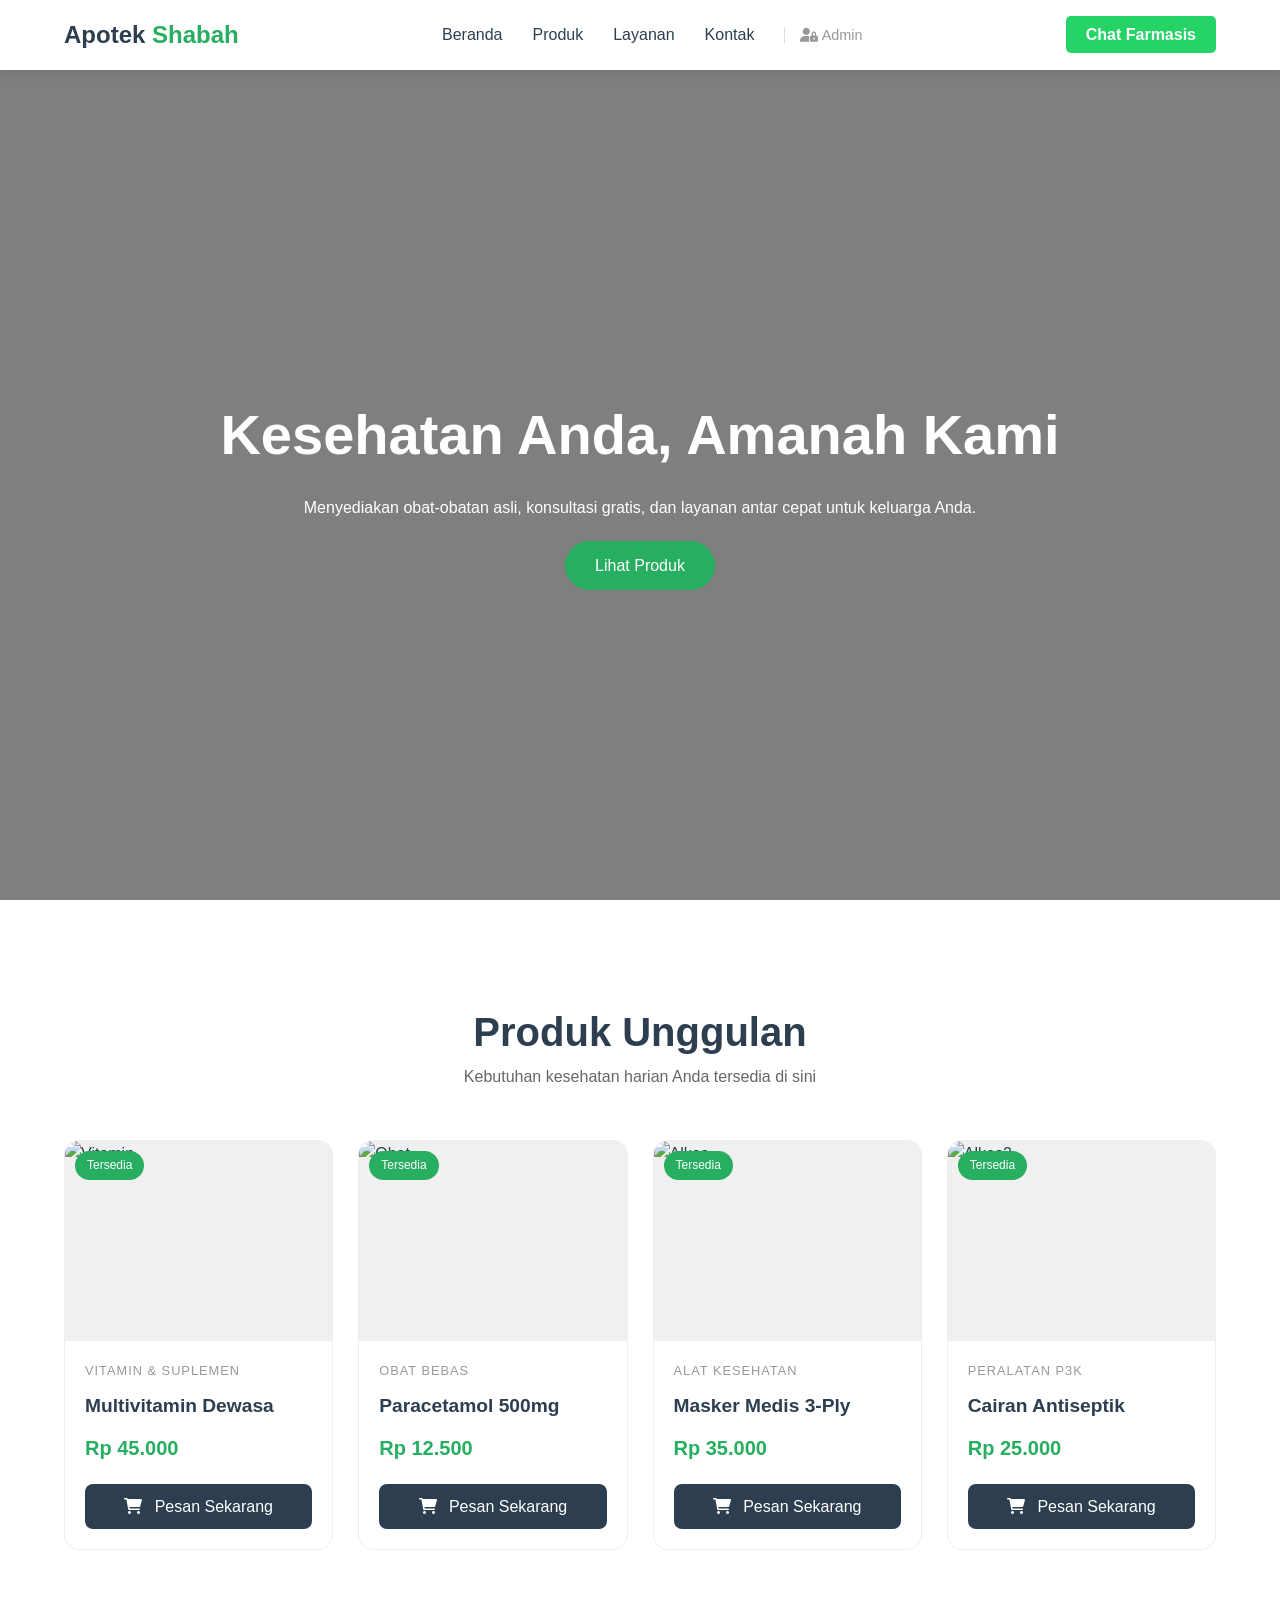
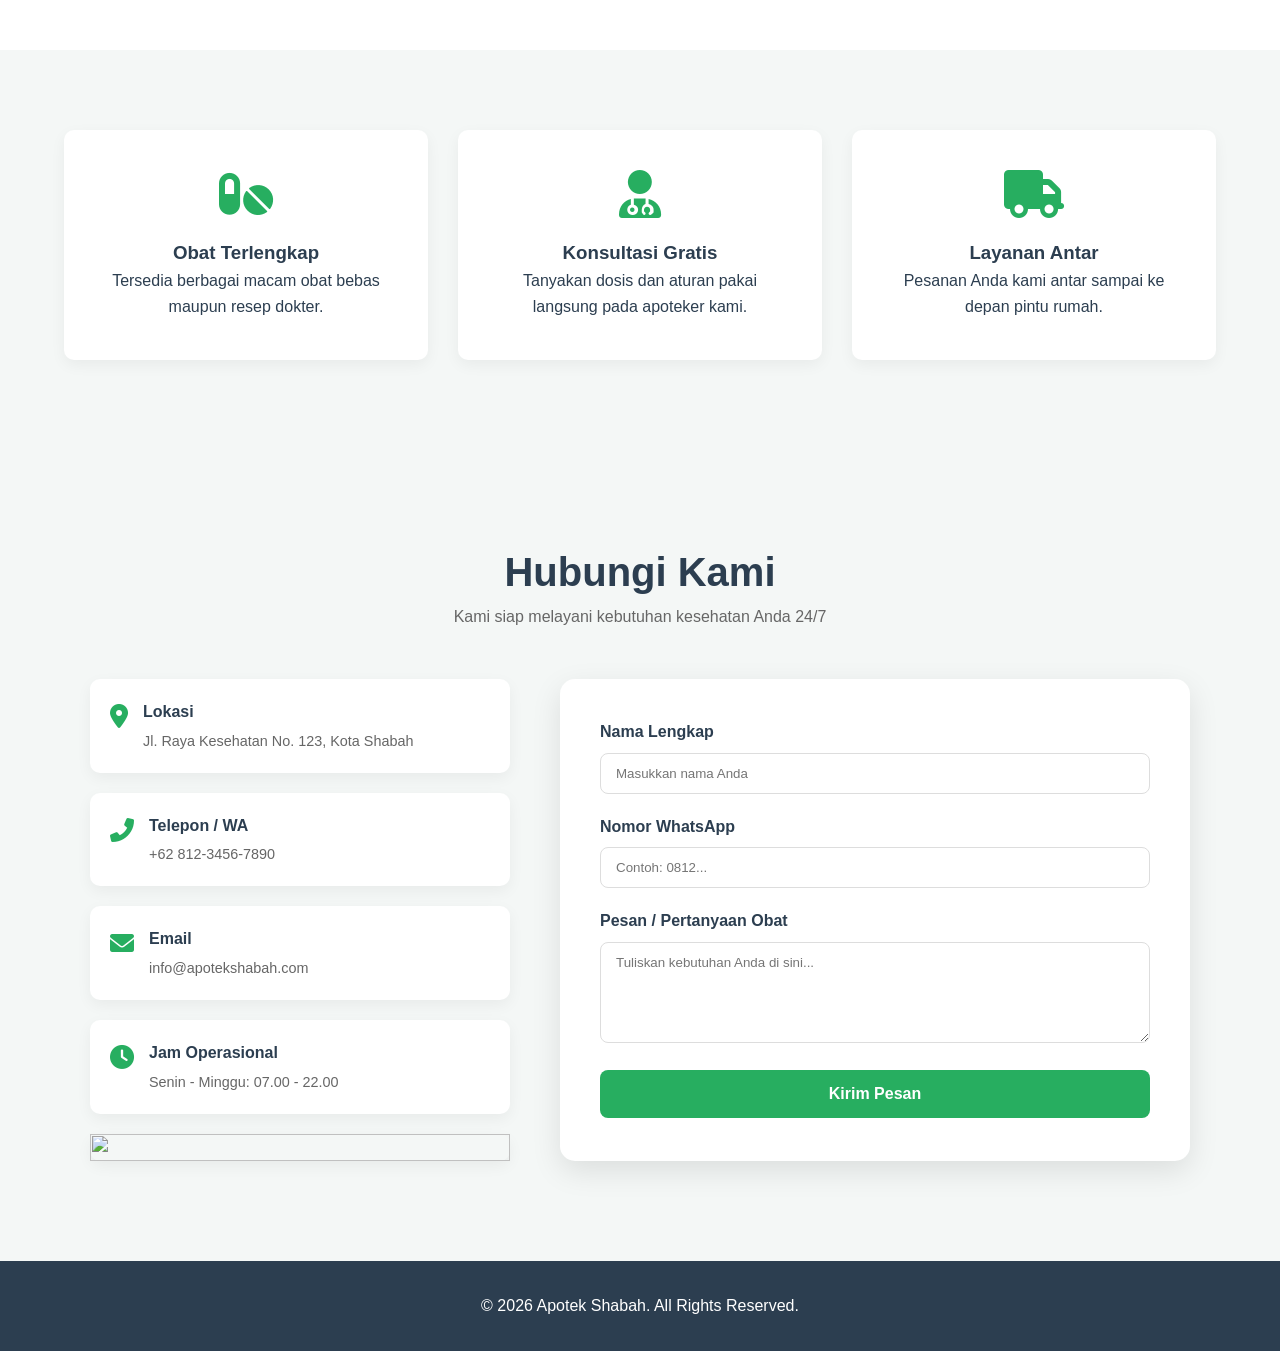
==== index.html @ 4bbe38ad "first commit" ====
<!doctype html>
<html lang="id">
  <head>
    <meta charset="UTF-8" />
    <meta name="viewport" content="width=device-width, initial-scale=1.0" />
    <title>Apotek Shabah | Solusi Kesehatan Anda</title>
    <link rel="stylesheet" href="assets/style.css" />
    <!-- Menggunakan Font Awesome untuk ikon -->
    <link rel="stylesheet" href="https://cdnjs.cloudflare.com/ajax/libs/font-awesome/6.0.0/css/all.min.css" />
  </head>
  <body>
    <!-- Header & Navigasi -->
    <header>
      <nav class="navbar">
        <div class="logo">Apotek <span>Shabah</span></div>
        <ul class="nav-links">
          <li><a href="#home">Beranda</a></li>
          <li><a href="#produk">Produk</a></li>
          <li><a href="#layanan">Layanan</a></li>
          <li><a href="#kontak">Kontak</a></li>
          <li>
            <a href="login.html" class="admin-link"><i class="fas fa-user-lock"></i> Admin</a>
          </li>
        </ul>
        <div class="cta-button">
          <a href="https://wa.me/62812345678" class="btn-wa">Chat Farmasis</a>
        </div>
      </nav>
    </header>

    <!-- Hero Section -->
    <section id="home" class="hero">
      <div class="hero-content">
        <h1>Kesehatan Anda, Amanah Kami</h1>
        <p>Menyediakan obat-obatan asli, konsultasi gratis, dan layanan antar cepat untuk keluarga Anda.</p>
        <a href="#produk" class="btn-primary">Lihat Produk</a>
      </div>
    </section>

    <!-- Section Produk -->
    <section id="produk" class="products">
      <div class="section-title">
        <h2>Produk Unggulan</h2>
        <p>Kebutuhan kesehatan harian Anda tersedia di sini</p>
      </div>

      <div class="product-container">
        <!-- Produk 1 -->
        <div class="product-card">
          <div class="product-badge">Tersedia</div>
          <img src="https://i.pinimg.com/1200x/9c/a5/2e/9ca52e4918b7a83c334576a96102f789.jpg" alt="Vitamin" />
          <div class="product-info">
            <span class="category">Vitamin & Suplemen</span>
            <h3>Multivitamin Dewasa</h3>
            <p class="price">Rp 45.000</p>
            <a href="#" class="btn-buy"><i class="fas fa-shopping-cart"></i> Pesan Sekarang</a>
          </div>
        </div>

        <!-- Produk 2 -->
        <div class="product-card">
          <div class="product-badge">Tersedia</div>
          <img src="https://i.pinimg.com/736x/cd/64/32/cd6432f13da18cb51fac2596b6b426be.jpg" alt="Obat" />
          <div class="product-info">
            <span class="category">Obat Bebas</span>
            <h3>Paracetamol 500mg</h3>
            <p class="price">Rp 12.500</p>
            <a href="#" class="btn-buy"><i class="fas fa-shopping-cart"></i> Pesan Sekarang</a>
          </div>
        </div>

        <!-- Produk 3 -->
        <div class="product-card">
          <div class="product-badge">Tersedia</div>
          <img src="https://i.pinimg.com/736x/5b/c1/8c/5bc18cceec5c68799ef428b8e65aa3c9.jpg" alt="Alkes" />
          <div class="product-info">
            <span class="category">Alat Kesehatan</span>
            <h3>Masker Medis 3-Ply</h3>
            <p class="price">Rp 35.000</p>
            <a href="#" class="btn-buy"><i class="fas fa-shopping-cart"></i> Pesan Sekarang</a>
          </div>
        </div>

        <!-- Produk 4 -->
        <div class="product-card">
          <div class="product-badge">Tersedia</div>
          <img src="https://i.pinimg.com/1200x/cb/66/e2/cb66e283e4ca31a0d4745c334e1e2e95.jpg" alt="Alkes2" />
          <div class="product-info">
            <span class="category">Peralatan P3K</span>
            <h3>Cairan Antiseptik</h3>
            <p class="price">Rp 25.000</p>
            <a href="#" class="btn-buy"><i class="fas fa-shopping-cart"></i> Pesan Sekarang</a>
          </div>
        </div>
      </div>
    </section>

    <!-- Layanan Unggulan -->
    <section id="layanan" class="features">
      <div class="container">
        <div class="feature-card">
          <i class="fas fa-pills"></i>
          <h3>Obat Terlengkap</h3>
          <p>Tersedia berbagai macam obat bebas maupun resep dokter.</p>
        </div>
        <div class="feature-card">
          <i class="fas fa-user-md"></i>
          <h3>Konsultasi Gratis</h3>
          <p>Tanyakan dosis dan aturan pakai langsung pada apoteker kami.</p>
        </div>
        <div class="feature-card">
          <i class="fas fa-truck"></i>
          <h3>Layanan Antar</h3>
          <p>Pesanan Anda kami antar sampai ke depan pintu rumah.</p>
        </div>
      </div>
    </section>

    <!-- kontak -->
    <section id="kontak" class="contact">
      <div class="section-title">
        <h2>Hubungi Kami</h2>
        <p>Kami siap melayani kebutuhan kesehatan Anda 24/7</p>
      </div>

      <div class="contact-container">
        <div class="contact-info">
          <div class="info-box">
            <i class="fas fa-map-marker-alt"></i>
            <div>
              <h4>Lokasi</h4>
              <p>Jl. Raya Kesehatan No. 123, Kota Shabah</p>
            </div>
          </div>
          <div class="info-box">
            <i class="fas fa-phone-alt"></i>
            <div>
              <h4>Telepon / WA</h4>
              <p>+62 812-3456-7890</p>
            </div>
          </div>
          <div class="info-box">
            <i class="fas fa-envelope"></i>
            <div>
              <h4>Email</h4>
              <p>info@apotekshabah.com</p>
            </div>
          </div>
          <div class="info-box">
            <i class="fas fa-clock"></i>
            <div>
              <h4>Jam Operasional</h4>
              <p>Senin - Minggu: 07.00 - 22.00</p>
            </div>
          </div>

          <div class="map">
            <a href="https://share.google/ONzoeyyrMlSSGfYep" target="_blank">
              <img src="https://i.pinimg.com/1200x/08/90/a9/0890a9bb7f6ce5cf2cfe549ed54fe2b7.jpg" alt="" srcset="" />
            </a>
          </div>
        </div>

        <div class="contact-form">
          <form action="#">
            <div class="input-group">
              <label>Nama Lengkap</label>
              <input type="text" placeholder="Masukkan nama Anda" required />
            </div>
            <div class="input-group">
              <label>Nomor WhatsApp</label>
              <input type="tel" placeholder="Contoh: 0812..." required />
            </div>
            <div class="input-group">
              <label>Pesan / Pertanyaan Obat</label>
              <textarea rows="5" placeholder="Tuliskan kebutuhan Anda di sini..."></textarea>
            </div>
            <button type="submit" class="btn-submit">Kirim Pesan</button>
          </form>
        </div>
      </div>
    </section>

    <!-- Footer -->
    <footer>
      <p>&copy; 2026 Apotek Shabah. All Rights Reserved.</p>
    </footer>

    <script src="assets/app.js"></script>
  </body>
</html>
---- assets/style.css ----
/* Reset Dasar */
* {
  margin: 0;
  padding: 0;
  box-sizing: border-box;
  font-family: "Segoe UI", Tahoma, Geneva, Verdana, sans-serif;
}

:root {
  --primary-color: #27ae60; /* Hijau Khas Farmasi */
  --secondary-color: #2c3e50;
  --white: #ffffff;
  --light-bg: #f4f7f6;
}
html {
  scroll-behavior: smooth;
}
body {
  line-height: 1.6;
  color: var(--secondary-color);
}

/* Navigasi */
.navbar {
  display: flex;
  justify-content: space-between;
  align-items: center;
  padding: 1rem 5%;
  background: var(--white);
  box-shadow: 0 2px 10px rgba(0, 0, 0, 0.1);
  position: fixed;
  width: 100%;
  top: 0;
  z-index: 1000;
}

.logo {
  font-size: 1.5rem;
  font-weight: bold;
  color: var(--secondary-color);
}

.logo span {
  color: var(--primary-color);
}

.nav-links {
  display: flex;
  list-style: none;
}

.nav-links li a {
  text-decoration: none;
  color: var(--secondary-color);
  margin: 0 15px;
  transition: 0.3s;
}

.nav-links li a:hover {
  color: var(--primary-color);
}

/* Hero Section */
.hero {
  height: 100vh;
  background: linear-gradient(rgba(0, 0, 0, 0.5), rgba(0, 0, 0, 0.5)), url("https://images.unsplash.com/photo-1586015555751-63bb77f4322a?auto=format&fit=crop&w=1350&q=80");
  background-size: cover;
  background-position: center;
  display: flex;
  align-items: center;
  justify-content: center;
  text-align: center;
  color: var(--white);
  padding-top: 80px;
}

.hero-content h1 {
  font-size: 3.5rem;
  margin-bottom: 1rem;
}

.btn-primary {
  display: inline-block;
  padding: 12px 30px;
  background: var(--primary-color);
  color: var(--white);
  text-decoration: none;
  border-radius: 30px;
  margin-top: 20px;
  transition: 0.3s;
}

.btn-primary:hover {
  background: #219150;
}

/* Styling Section Produk */
.products {
  padding: 100px 5%;
  background: var(--white);
}

.section-title {
  text-align: center;
  margin-bottom: 50px;
}

.section-title h2 {
  font-size: 2.5rem;
  color: var(--secondary-color);
}

.section-title p {
  color: #666;
}

.product-container {
  display: grid;
  grid-template-columns: repeat(auto-fit, minmax(250px, 1fr));
  gap: 25px;
}

.product-card {
  background: var(--white);
  border: 1px solid #eee;
  border-radius: 15px;
  overflow: hidden;
  position: relative;
  transition: 0.3s ease;
}

.product-card:hover {
  box-shadow: 0 10px 25px rgba(0, 0, 0, 0.1);
  transform: translateY(-5px);
}

.product-badge {
  position: absolute;
  top: 10px;
  left: 10px;
  background: var(--primary-color);
  color: white;
  padding: 5px 12px;
  font-size: 0.75rem;
  border-radius: 20px;
  z-index: 1;
}

/* Pastikan area gambar punya ruang yang konsisten */
.product-card img {
  width: 100%;
  height: 200px; /* Tinggi harus dikunci */
  object-fit: cover; /* Agar gambar tidak gepeng */
  display: block;
  background-color: #f0f0f0; /* Warna cadangan jika gambar gagal dimuat */
}

/* Tambahan agar info produk selalu di bawah */
.product-info {
  padding: 20px;
  display: flex;
  flex-direction: column;
  justify-content: space-between;
  min-height: 200px; /* Menjaga tinggi area teks agar seragam */
}

.category {
  font-size: 0.8rem;
  color: #999;
  text-transform: uppercase;
  letter-spacing: 1px;
}

.product-info h3 {
  font-size: 1.2rem;
  margin: 10px 0;
  color: var(--secondary-color);
}

.price {
  font-size: 1.25rem;
  font-weight: bold;
  color: var(--primary-color);
  margin-bottom: 20px;
}

.btn-buy {
  display: block;
  text-align: center;
  background: var(--secondary-color);
  color: white;
  text-decoration: none;
  padding: 10px;
  border-radius: 8px;
  transition: 0.3s;
  font-weight: 500;
}

.btn-buy:hover {
  background: var(--primary-color);
}

.btn-buy i {
  margin-right: 8px;
}

/* Section Layanan */
.features {
  padding: 80px 5%;
  background: var(--light-bg);
}

.container {
  display: grid;
  grid-template-columns: repeat(auto-fit, minmax(250px, 1fr));
  gap: 30px;
}

.feature-card {
  background: var(--white);
  padding: 40px;
  text-align: center;
  border-radius: 10px;
  box-shadow: 0 5px 15px rgba(0, 0, 0, 0.05);
  transition: transform 0.3s;
}

.feature-card:hover {
  transform: translateY(-10px);
}

.feature-card i {
  font-size: 3rem;
  color: var(--primary-color);
  margin-bottom: 20px;
}

/* State awal untuk animasi scroll */
.product-card,
.feature-card {
  opacity: 0;
  transform: translateY(30px);
  transition: all 0.8s ease-out;
}

/* WhatsApp Button */
.btn-wa {
  background: #25d366;
  color: white;
  padding: 10px 20px;
  border-radius: 5px;
  text-decoration: none;
  font-weight: bold;
}

/* Section Kontak */
.contact {
  padding: 100px 5%;
  background: var(--light-bg);
}

.contact-container {
  display: grid;
  grid-template-columns: 1fr 1.5fr;
  gap: 50px;
  max-width: 1100px;
  margin: 0 auto;
}

.contact-info {
  display: flex;
  flex-direction: column;
  gap: 20px;
}

.info-box {
  display: flex;
  align-items: flex-start;
  gap: 15px;
  background: var(--white);
  padding: 20px;
  border-radius: 10px;
  box-shadow: 0 5px 15px rgba(0, 0, 0, 0.05);
}

.info-box i {
  font-size: 1.5rem;
  color: var(--primary-color);
  margin-top: 5px;
}

.info-box h4 {
  margin-bottom: 5px;
  color: var(--secondary-color);
}

.info-box p {
  font-size: 0.9rem;
  color: #666;
}

.map {
  width: 100%;
  height: auto;
  border-radius: 10px;
  box-shadow: 0 5px 15px rgba(0, 0, 0, 0.05);
}
.map img {
  width: 100%;
  height: 100%;
  object-fit: cover;
}

/* Form Styling */
.contact-form {
  background: var(--white);
  padding: 40px;
  border-radius: 15px;
  box-shadow: 0 10px 30px rgba(0, 0, 0, 0.1);
}

.input-group {
  margin-bottom: 20px;
}

.input-group label {
  display: block;
  margin-bottom: 8px;
  font-weight: 600;
  color: var(--secondary-color);
}

.input-group input,
.input-group textarea {
  width: 100%;
  padding: 12px 15px;
  border: 1px solid #ddd;
  border-radius: 8px;
  outline: none;
  transition: 0.3s;
}

.input-group input:focus,
.input-group textarea:focus {
  border-color: var(--primary-color);
  box-shadow: 0 0 5px rgba(39, 174, 96, 0.2);
}
input:focus::placeholder,
textarea:focus::placeholder {
  color: transparent;
}

.btn-submit {
  width: 100%;
  padding: 15px;
  background: var(--primary-color);
  color: white;
  border: none;
  border-radius: 8px;
  font-size: 1rem;
  font-weight: bold;
  cursor: pointer;
  transition: 0.3s;
}

.btn-submit:hover {
  background: #219150;
  transform: translateY(-2px);
}

/* Responsif Kontak */
@media (max-width: 900px) {
  .contact-container {
    grid-template-columns: 1fr;
  }

  .contact-info {
    order: 2;
  }

  .contact-form {
    order: 1;
  }
}

/* footer */
footer {
  text-align: center;
  padding: 2rem;
  background: var(--secondary-color);
  color: var(--white);
}

/* Responsif Mobile */
@media (max-width: 768px) {
  .nav-links {
    display: none; /* Sembunyikan menu di HP, bisa ditambahkan Hamburger Menu nantinya */
  }
  .hero-content h1 {
    font-size: 2.5rem;
  }
}

/* Styling Khusus Login Page */
.login-page {
  background: linear-gradient(135deg, #27ae60 0%, #2c3e50 100%);
  height: 100vh;
  display: flex;
  align-items: center;
  justify-content: center;
}

.login-container {
  width: 100%;
  max-width: 400px;
  padding: 20px;
}

.login-box {
  background: white;
  padding: 40px;
  border-radius: 15px;
  box-shadow: 0 15px 35px rgba(0, 0, 0, 0.2);
}

.login-header {
  text-align: center;
  margin-bottom: 30px;
}

.login-header p {
  font-size: 0.9rem;
  color: #666;
  margin-top: 10px;
}

.login-footer {
  text-align: center;
  margin-top: 20px;
}

.login-footer a {
  text-decoration: none;
  color: #999;
  font-size: 0.85rem;
  transition: 0.3s;
}

.login-footer a:hover {
  color: var(--primary-color);
}
.admin-link {
  color: #999 !important; /* Warna lebih pudar dari menu utama */
  font-size: 0.9rem;
  border-left: 1px solid #ddd;
  padding-left: 15px;
}

.admin-link:hover {
  color: var(--primary-color) !important;
}

/* Memperbaiki pembungkus gambar agar tidak patah lagi */
.product-img-wrapper {
  width: 100%;
  height: 200px;
  overflow: hidden;
  background: #f0f0f0;
}

/* Dashboard Layout */
.dashboard-page {
  display: flex;
  background: #f8f9fa;
  min-height: 100vh;
}

/* Sidebar */
.sidebar {
  width: 260px;
  background: var(--secondary-color);
  color: white;
  padding: 20px;
  position: fixed;
  height: 100%;
}

.sidebar-header {
  padding-bottom: 30px;
  border-bottom: 1px solid rgba(255, 255, 255, 0.1);
  margin-bottom: 20px;
}

.sidebar-menu {
  list-style: none;
}

.sidebar-menu li {
  padding: 15px 10px;
  transition: 0.3s;
}

.sidebar-menu li a {
  color: rgba(255, 255, 255, 0.7);
  text-decoration: none;
  display: flex;
  align-items: center;
  gap: 15px;
}

.sidebar-menu li.active,
.sidebar-menu li:hover {
  background: rgba(255, 255, 255, 0.1);
  border-radius: 8px;
}

.sidebar-menu li.active a,
.sidebar-menu li:hover a {
  color: var(--primary-color);
}

.logout {
  margin-top: 50px;
}

/* Main Content Admin */
.main-content-admin {
  margin-left: 260px;
  padding: 40px;
  width: calc(100% - 260px);
}

.admin-header {
  display: flex;
  justify-content: space-between;
  margin-bottom: 30px;
}

/* Stats Cards */
.stats-grid {
  display: grid;
  grid-template-columns: repeat(3, 1fr);
  gap: 20px;
  margin-bottom: 40px;
}

.stat-card {
  background: white;
  padding: 25px;
  border-radius: 12px;
  display: flex;
  align-items: center;
  gap: 20px;
  box-shadow: 0 4px 6px rgba(0, 0, 0, 0.05);
}

.stat-card i {
  font-size: 2.5rem;
  color: var(--primary-color);
}

/* Table Admin */
.management-section {
  background: white;
  padding: 30px;
  border-radius: 12px;
  box-shadow: 0 4px 6px rgba(0, 0, 0, 0.05);
}

.admin-table {
  width: 100%;
  border-collapse: collapse;
  margin-top: 20px;
}

.admin-table th,
.admin-table td {
  padding: 15px;
  text-align: left;
  border-bottom: 1px solid #eee;
}

.btn-add {
  background: var(--primary-color);
  color: white;
  border: none;
  padding: 10px 20px;
  border-radius: 8px;
  cursor: pointer;
}

.btn-edit {
  color: #f39c12;
  background: none;
  border: none;
  cursor: pointer;
  font-size: 1.1rem;
}
.btn-delete {
  color: #e74c3c;
  background: none;
  border: none;
  cursor: pointer;
  font-size: 1.1rem;
  margin-left: 10px;
}

/* Form Container Admin */
.form-container-admin {
  background: #f1f1f1;
  padding: 20px;
  border-radius: 10px;
  margin-bottom: 20px;
}

.form-container-admin input,
.form-container-admin select {
  padding: 10px;
  margin-right: 10px;
  border: 1px solid #ddd;
  border-radius: 5px;
}
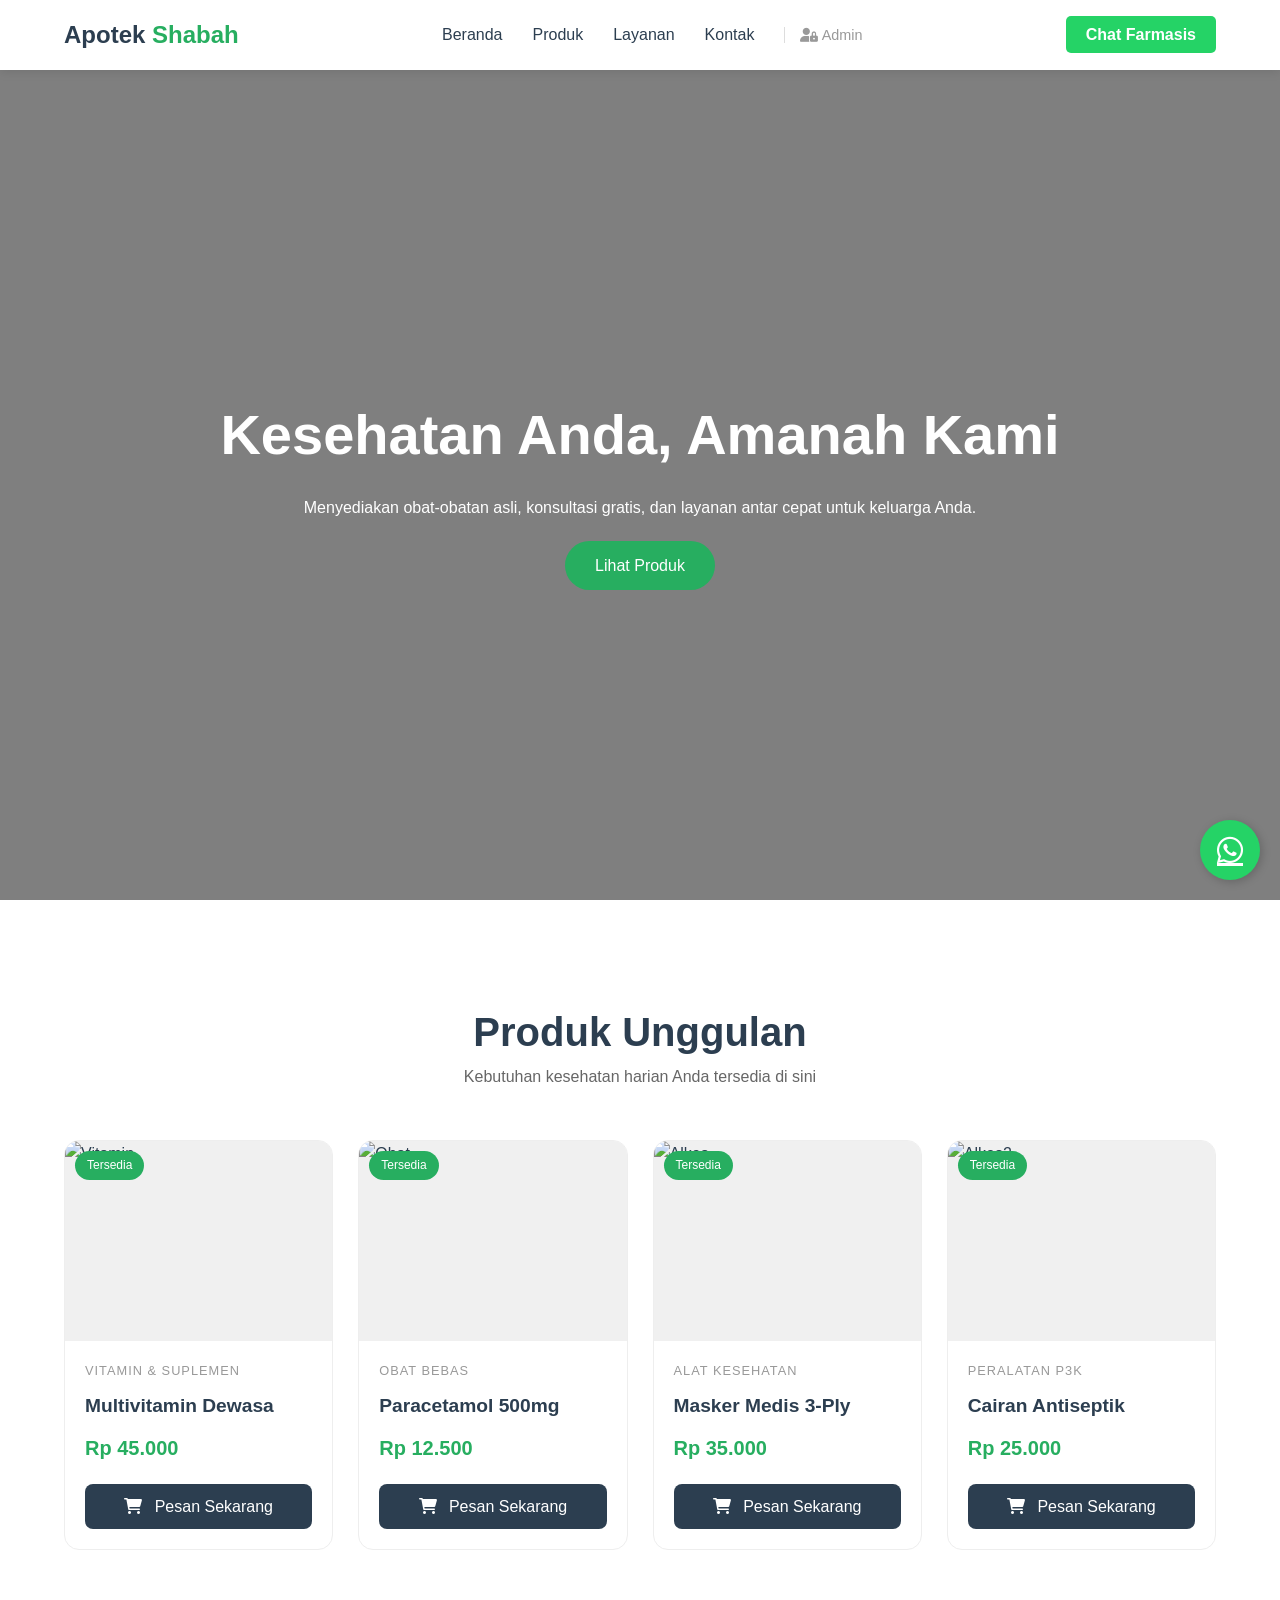
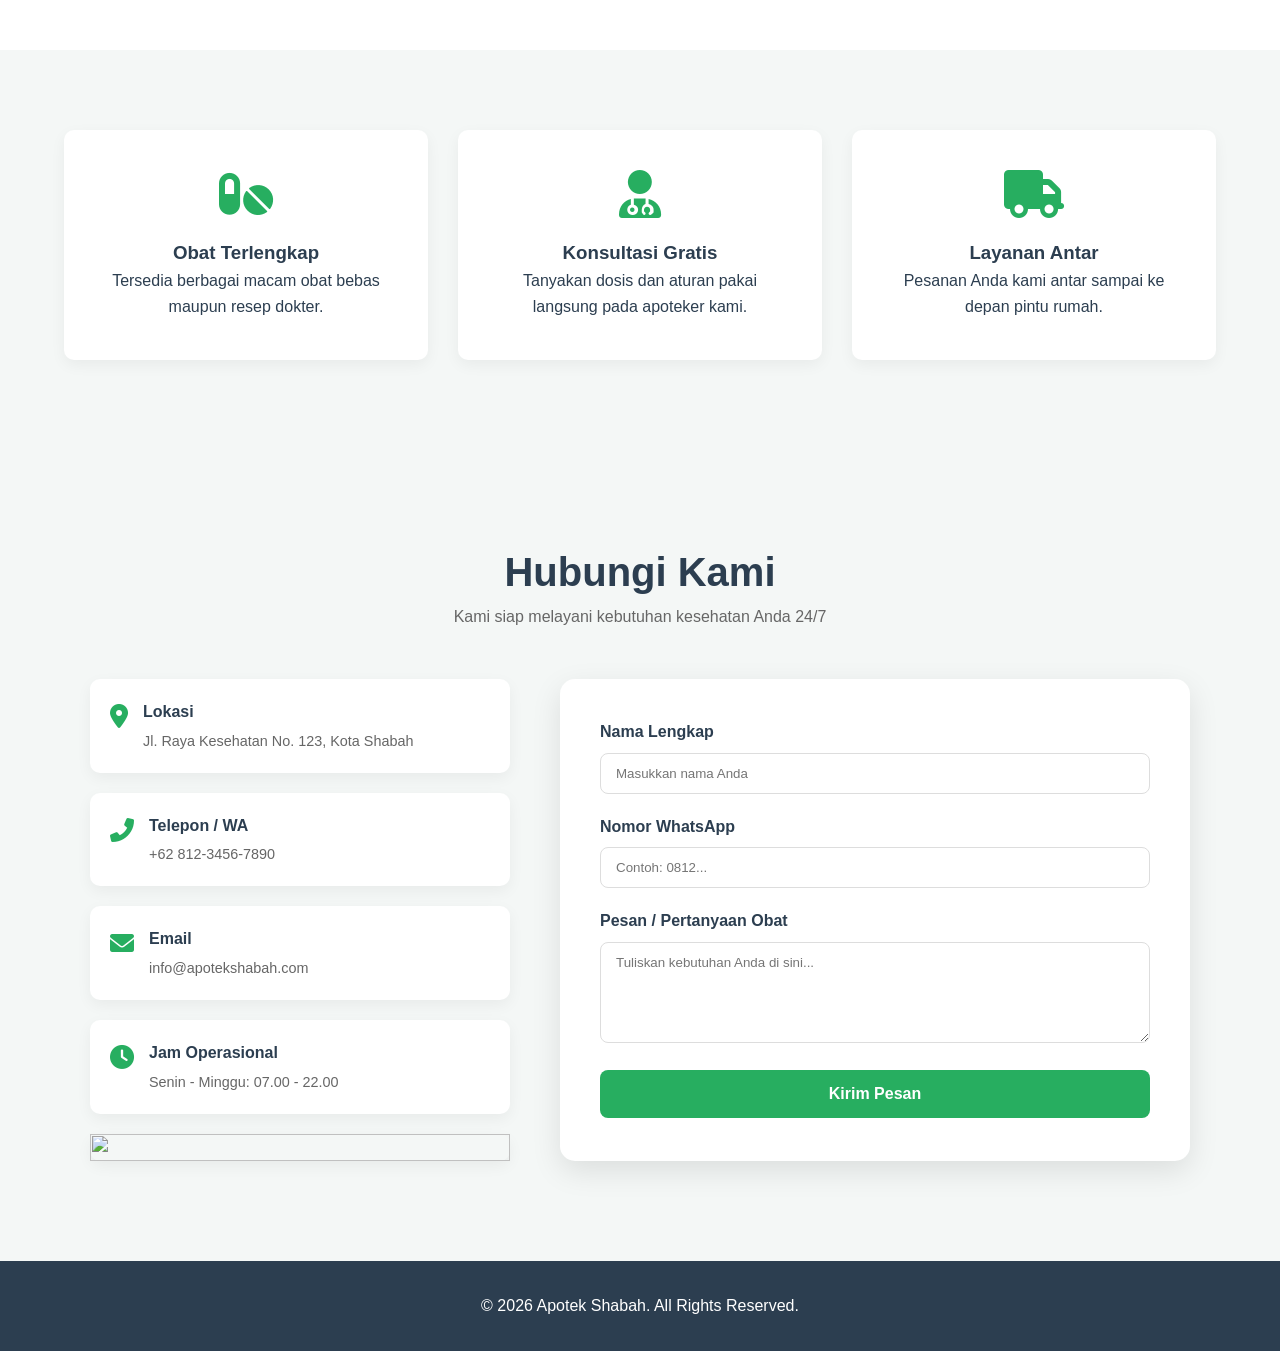
==== commit 44a58f1d: "fitur wa" ====
--- a/index.html
+++ b/index.html
@@ -180,6 +180,9 @@
         </div>
       </div>
     </section>
+    <a href="https://wa.me/62812345678" class="floating-wa" target="_blank">
+      <i class="fab fa-whatsapp"></i>
+    </a>
 
     <!-- Footer -->
     <footer>
--- a/assets/style.css
+++ b/assets/style.css
@@ -620,3 +620,21 @@
   border: 1px solid #ddd;
   border-radius: 5px;
 }
+
+/* icons wa ngambang saat di hp */
+.floating-wa {
+  position: fixed;
+  bottom: 20px;
+  right: 20px;
+  background: #25d366;
+  color: white;
+  width: 60px;
+  height: 60px;
+  border-radius: 50%;
+  display: flex;
+  align-items: center;
+  justify-content: center;
+  font-size: 30px;
+  box-shadow: 2px 2px 10px rgba(0, 0, 0, 0.2);
+  z-index: 9999;
+}
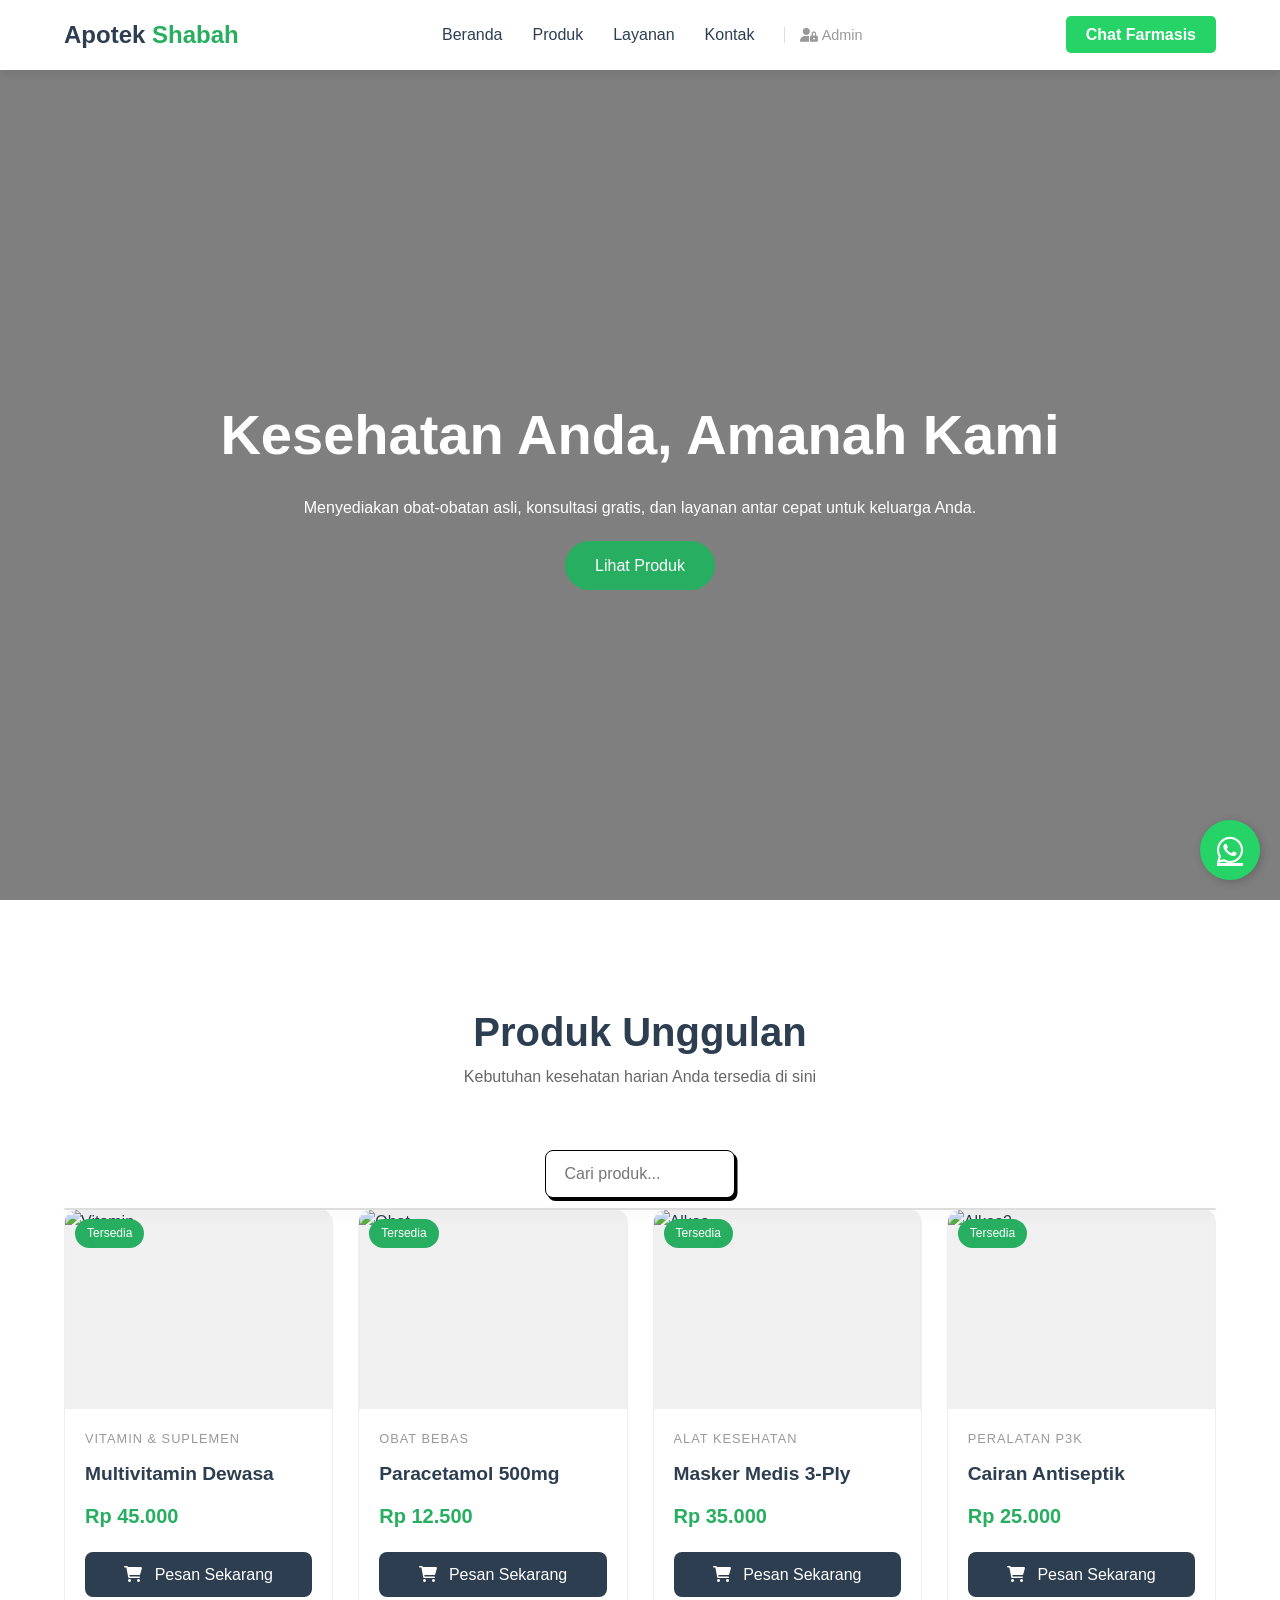
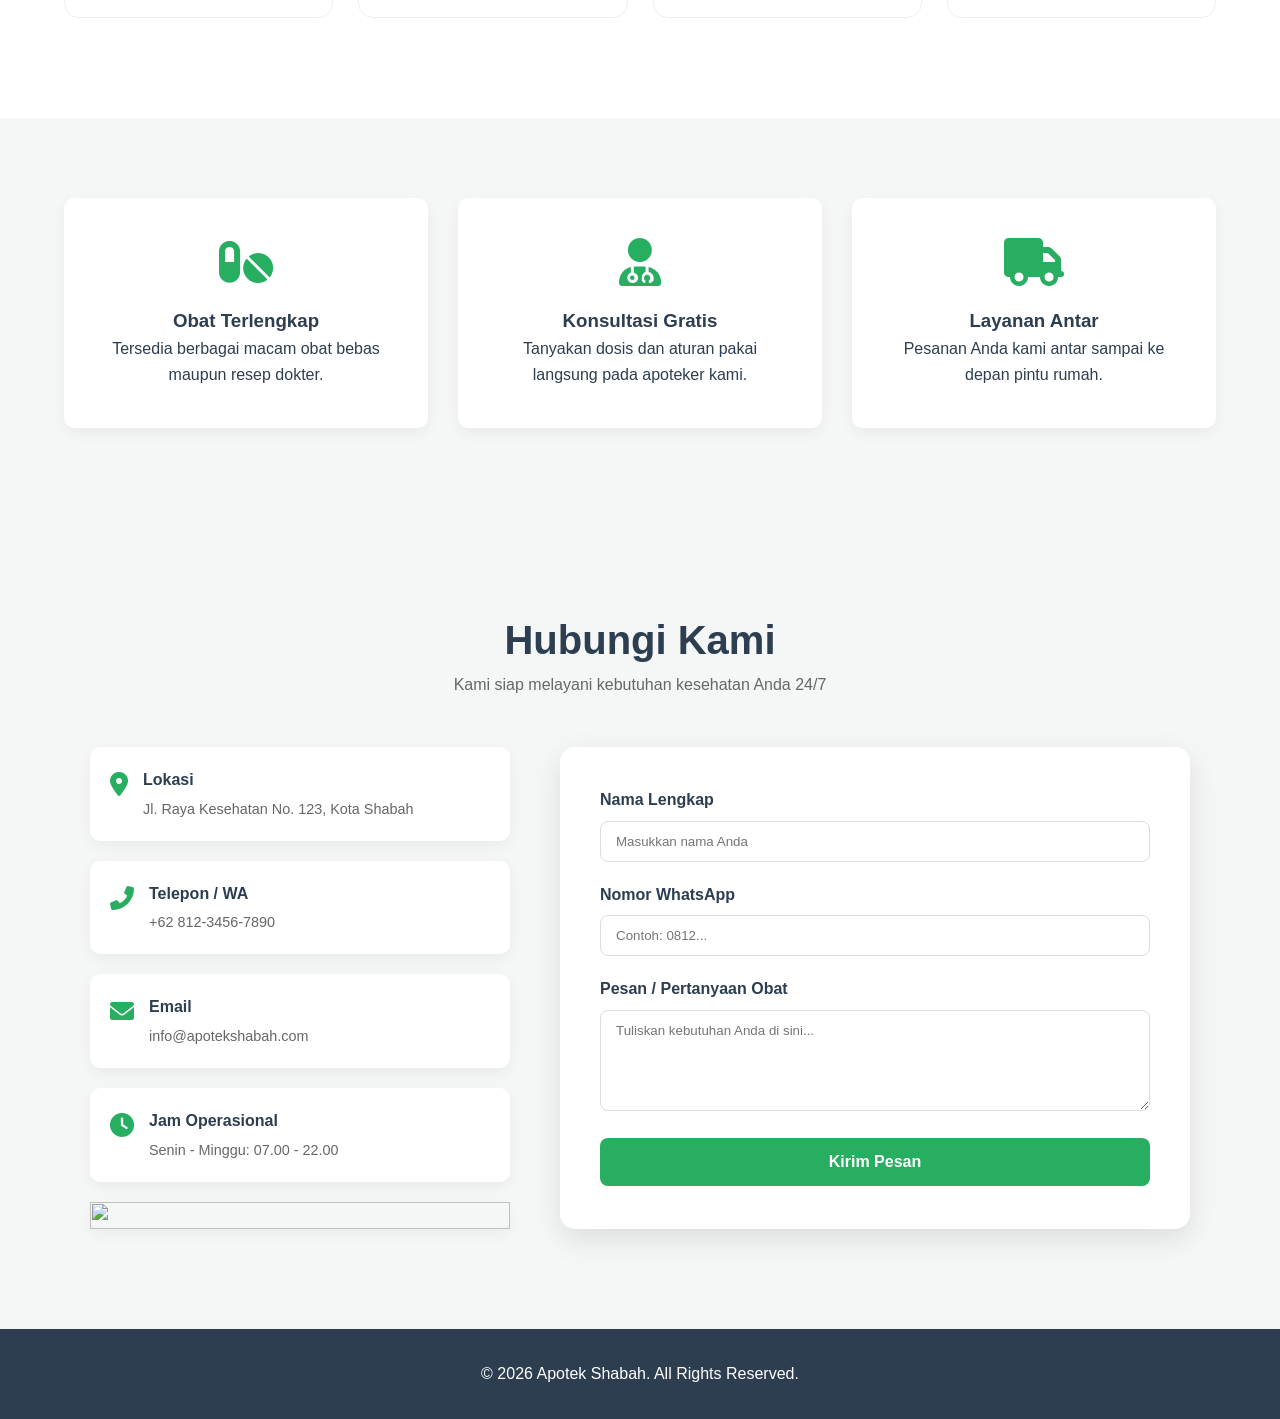
==== commit 09574856: "fitur pencarian realtime" ====
--- a/index.html
+++ b/index.html
@@ -23,7 +23,7 @@
           </li>
         </ul>
         <div class="cta-button">
-          <a href="https://wa.me/62812345678" class="btn-wa">Chat Farmasis</a>
+          <a href="https://wa.me/6282141337578" target="_blank" class="btn-wa">Chat Farmasis</a>
         </div>
       </nav>
     </header>
@@ -44,6 +44,11 @@
         <p>Kebutuhan kesehatan harian Anda tersedia di sini</p>
       </div>
 
+      <div class="search-bar">
+        <input type="text" id="searchInput" class="search-input" placeholder=" Cari produk..." onkeyup="cariObat()" />
+        <div id="hasilPencarian" class="search-results-container"></div>
+      </div>
+
       <div class="product-container">
         <!-- Produk 1 -->
         <div class="product-card">
@@ -53,7 +58,7 @@
             <span class="category">Vitamin & Suplemen</span>
             <h3>Multivitamin Dewasa</h3>
             <p class="price">Rp 45.000</p>
-            <a href="#" class="btn-buy"><i class="fas fa-shopping-cart"></i> Pesan Sekarang</a>
+            <a href="#kontak" class="btn-buy"><i class="fas fa-shopping-cart"></i> Pesan Sekarang</a>
           </div>
         </div>
 
@@ -65,7 +70,7 @@
             <span class="category">Obat Bebas</span>
             <h3>Paracetamol 500mg</h3>
             <p class="price">Rp 12.500</p>
-            <a href="#" class="btn-buy"><i class="fas fa-shopping-cart"></i> Pesan Sekarang</a>
+            <a href="#kontak" class="btn-buy"><i class="fas fa-shopping-cart"></i> Pesan Sekarang</a>
           </div>
         </div>
 
@@ -77,7 +82,7 @@
             <span class="category">Alat Kesehatan</span>
             <h3>Masker Medis 3-Ply</h3>
             <p class="price">Rp 35.000</p>
-            <a href="#" class="btn-buy"><i class="fas fa-shopping-cart"></i> Pesan Sekarang</a>
+            <a href="#kontak" class="btn-buy"><i class="fas fa-shopping-cart"></i> Pesan Sekarang</a>
           </div>
         </div>
 
@@ -89,7 +94,7 @@
             <span class="category">Peralatan P3K</span>
             <h3>Cairan Antiseptik</h3>
             <p class="price">Rp 25.000</p>
-            <a href="#" class="btn-buy"><i class="fas fa-shopping-cart"></i> Pesan Sekarang</a>
+            <a href="#kontak" class="btn-buy"><i class="fas fa-shopping-cart"></i> Pesan Sekarang</a>
           </div>
         </div>
       </div>
--- a/assets/style.css
+++ b/assets/style.css
@@ -92,6 +92,76 @@
 
 .btn-primary:hover {
   background: #219150;
+}
+.search-bar {
+  display: flex;
+  flex-direction: column;
+  align-items: center;
+  justify-content: center;
+}
+.search-input {
+  max-width: 190px;
+  padding: 0.875rem;
+  font-size: 1rem;
+  border: 1.5px solid #000;
+  border-radius: 0.5rem;
+  box-shadow: 2.5px 3px #000;
+  outline: none;
+  transition: ease 0.25s;
+  margin: 10px 0;
+}
+
+.search-input:focus {
+  box-shadow: 5.5px 7px 0 black;
+}
+.search-bar {
+  position: relative; /* Penting agar hasil menempel di bawahnya */
+}
+
+.search-results-container {
+  position: absolute;
+  top: 100%;
+  left: 0;
+  right: 0;
+  background: white;
+  border: 1px solid #ddd;
+  border-radius: 8px;
+  box-shadow: 0 4px 10px rgba(0, 0, 0, 0.1);
+  z-index: 1000;
+  max-height: 300px;
+  overflow-y: auto;
+}
+
+.search-item {
+  padding: 10px 15px;
+  display: flex;
+  justify-content: space-between;
+  align-items: center;
+  border-bottom: 1px solid #eee;
+}
+
+.search-item:last-child {
+  border-bottom: none;
+}
+
+.search-item .info strong {
+  display: block;
+  color: #2c3e50;
+}
+
+.search-item .info span {
+  font-size: 0.8rem;
+  color: #666;
+}
+
+.btn-pilih {
+  background: #27ae60;
+  color: white;
+  border: none;
+  padding: 5px 10px;
+  border-radius: 4px;
+  cursor: pointer;
+  font-size: 0.75rem;
 }
 
 /* Styling Section Produk */
@@ -638,3 +708,132 @@
   box-shadow: 2px 2px 10px rgba(0, 0, 0, 0.2);
   z-index: 9999;
 }
+/* halaman dashboard bagian manajemen obat */
+/* Badge Kategori */
+.badge-cat {
+  background: #e1f5fe;
+  color: #039be5;
+  padding: 4px 8px;
+  border-radius: 4px;
+  font-size: 0.8rem;
+  font-weight: 600;
+}
+
+/* Modal Styling */
+.modal {
+  display: none;
+  position: fixed;
+  z-index: 2000;
+  left: 0;
+  top: 0;
+  width: 100%;
+  height: 100%;
+  background-color: rgba(0, 0, 0, 0.5);
+  backdrop-filter: blur(5px);
+}
+
+.modal-content {
+  background-color: white;
+  margin: 5% auto;
+  padding: 30px;
+  border-radius: 15px;
+  width: 40%;
+  box-shadow: 0 5px 30px rgba(0, 0, 0, 0.3);
+}
+
+.close {
+  float: right;
+  font-size: 28px;
+  cursor: pointer;
+  color: #aaa;
+}
+
+.admin-form .form-group {
+  margin-bottom: 15px;
+  display: flex;
+  flex-direction: column;
+}
+
+.form-row {
+  display: grid;
+  grid-template-columns: 1fr 1fr;
+  gap: 15px;
+}
+
+.admin-form label {
+  font-size: 0.9rem;
+  margin-bottom: 5px;
+  font-weight: 600;
+}
+
+/* dashboard bagian kelola obat */
+/* Toolbar Styling */
+.admin-toolbar {
+  display: flex;
+  justify-content: space-between;
+  margin-bottom: 20px;
+  gap: 20px;
+}
+
+.search-box {
+  flex: 1;
+  position: relative;
+}
+
+.search-box i {
+  position: absolute;
+  left: 15px;
+  top: 50%;
+  transform: translateY(-50%);
+  color: #aaa;
+}
+
+.search-box input {
+  width: 100%;
+  padding: 12px 12px 12px 40px;
+  border: 1px solid #ddd;
+  border-radius: 8px;
+}
+
+.filter-box select {
+  padding: 12px;
+  border: 1px solid #ddd;
+  border-radius: 8px;
+  background: white;
+}
+
+/* Status Badges */
+.status-ready {
+  background: #d4edda;
+  color: #155724;
+  padding: 5px 10px;
+  border-radius: 20px;
+  font-size: 0.8rem;
+}
+
+.status-low {
+  background: #fff3cd;
+  color: #856404;
+  padding: 5px 10px;
+  border-radius: 20px;
+  font-size: 0.8rem;
+}
+
+/* Table Responsive */
+.table-container {
+  overflow-x: auto;
+  background: white;
+  border-radius: 12px;
+  box-shadow: 0 4px 6px rgba(0, 0, 0, 0.05);
+}
+
+.admin-table {
+  width: 100%;
+  border-collapse: collapse;
+}
+
+.admin-table th {
+  background: #f8f9fa;
+  color: #333;
+  font-weight: 600;
+}
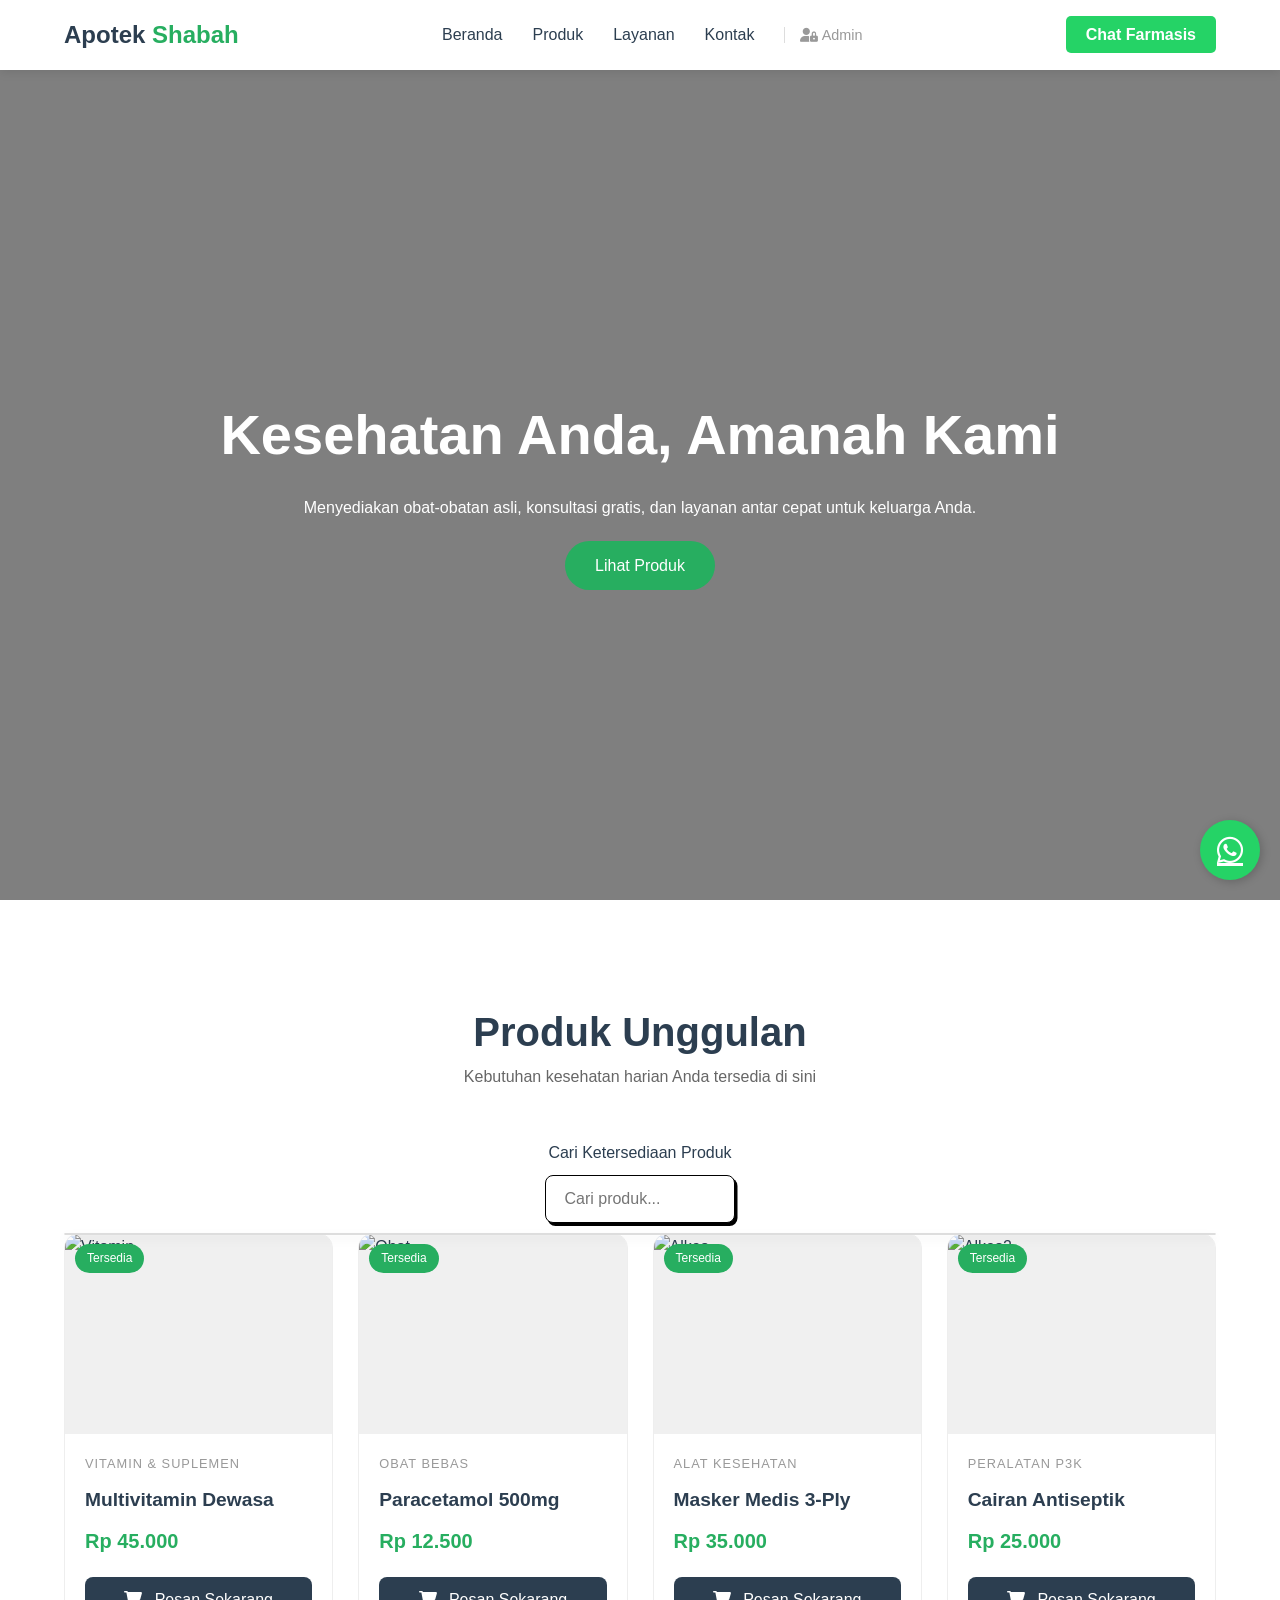
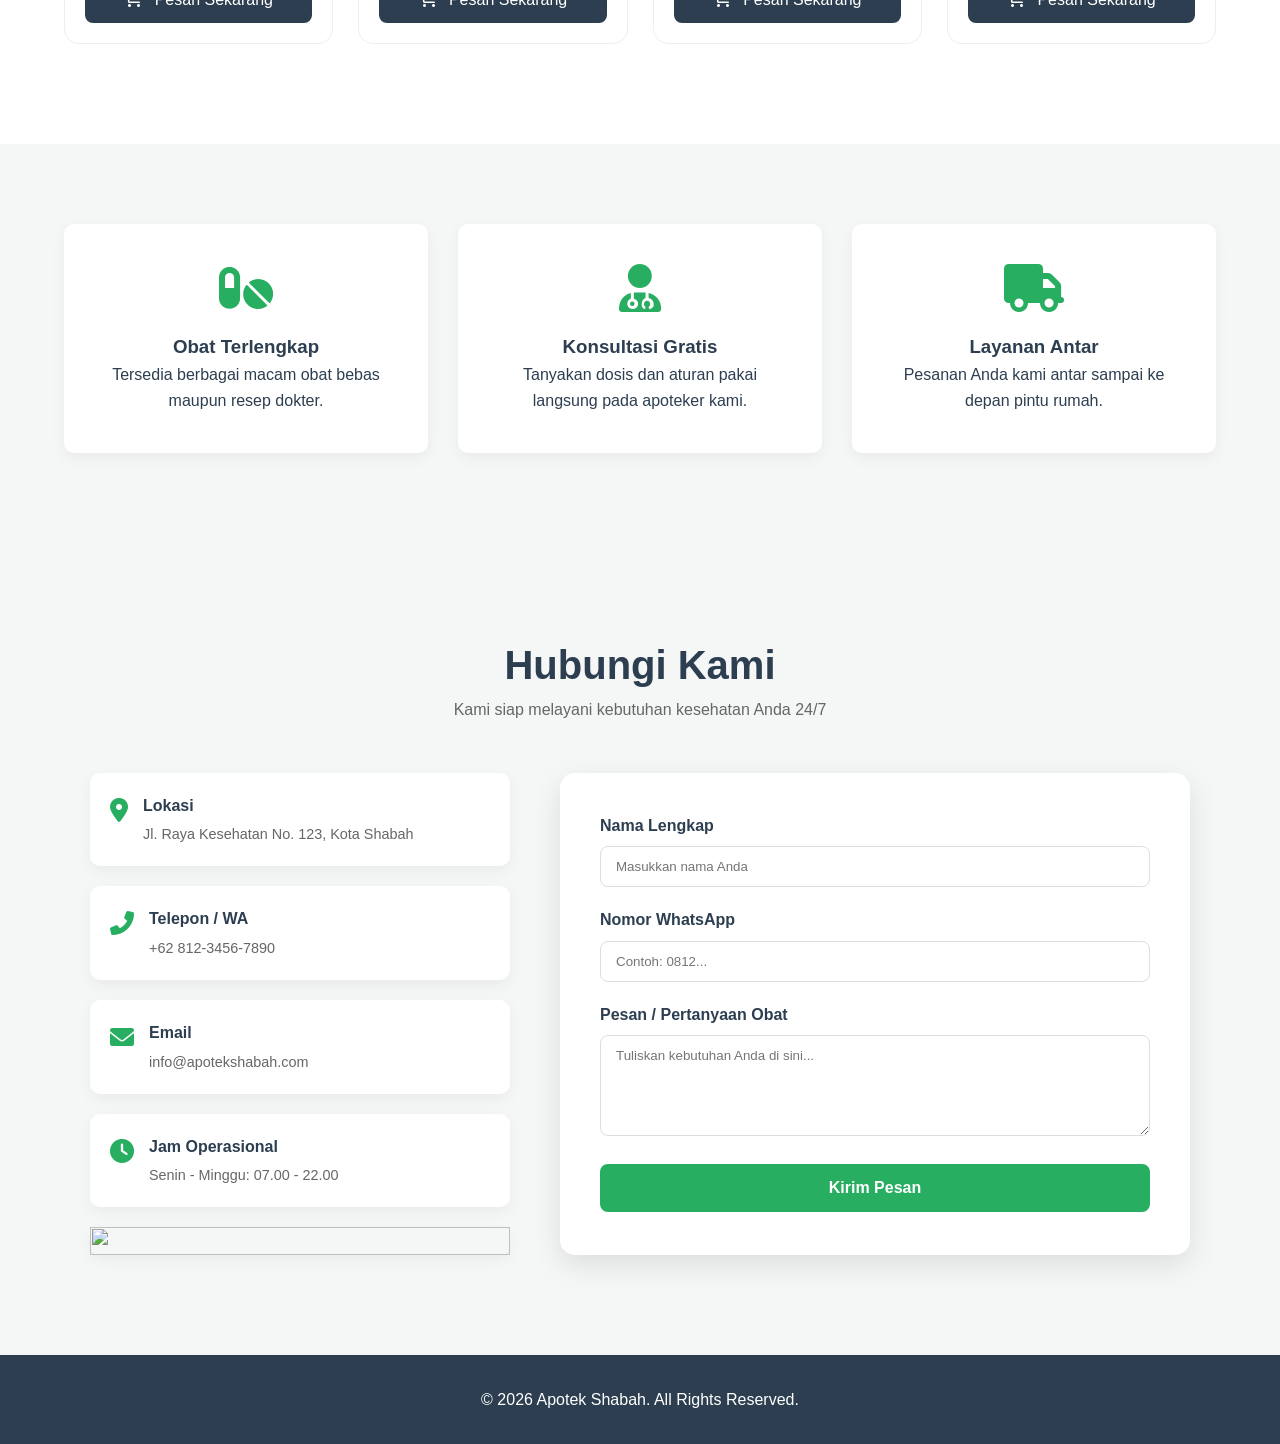
==== commit 1859bfc0: "tambah label cari produk" ====
--- a/index.html
+++ b/index.html
@@ -45,7 +45,8 @@
       </div>
 
       <div class="search-bar">
-        <input type="text" id="searchInput" class="search-input" placeholder=" Cari produk..." onkeyup="cariObat()" />
+        <label for="search-input">Cari Ketersediaan Produk</label>
+        <input type="text" id="searchInput" name="search-input" class="search-input" placeholder=" Cari produk..." autocomplete="off" onkeyup="cariObat()" />
         <div id="hasilPencarian" class="search-results-container"></div>
       </div>
 
